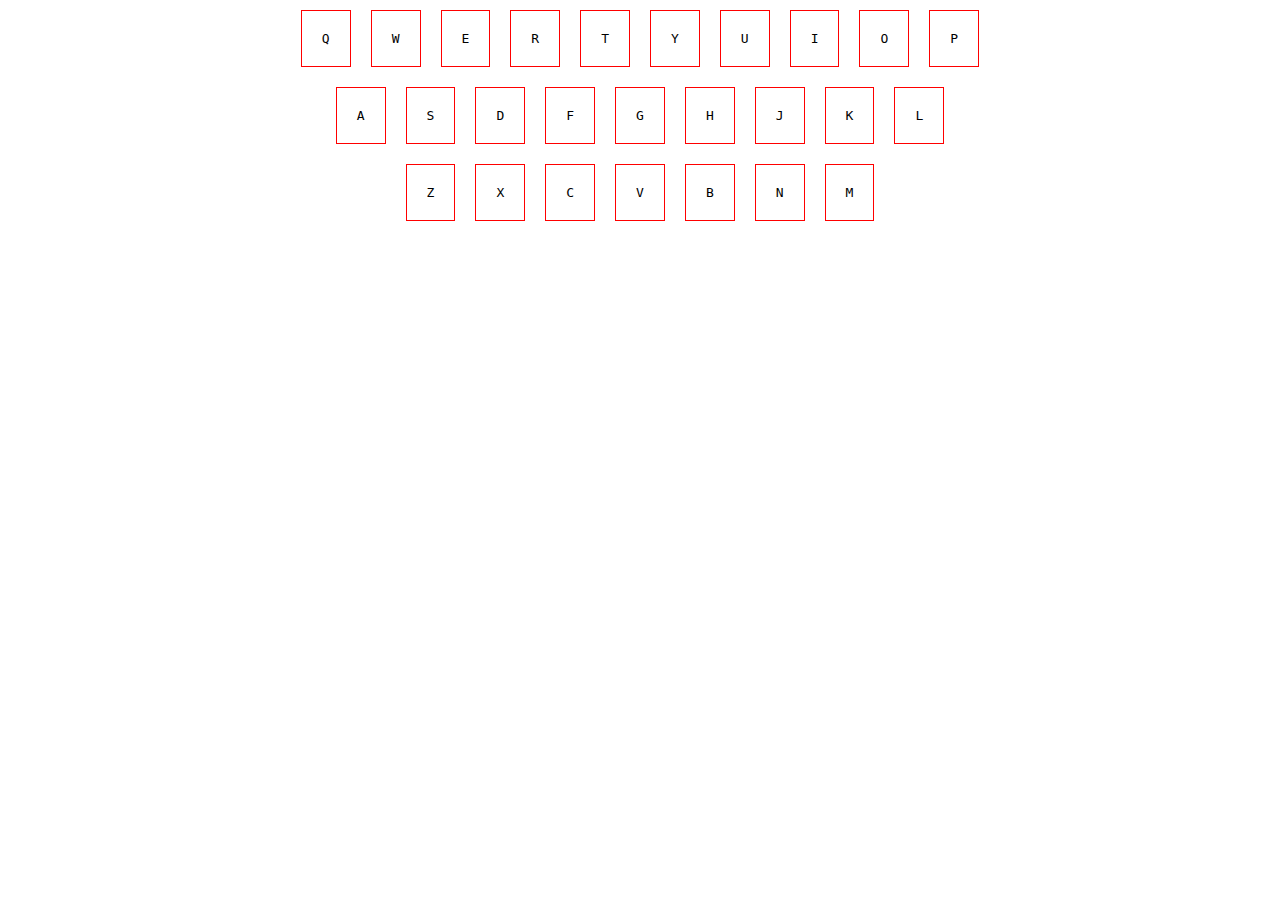
==== 36start/index.html @ 684433cc "20190304" ====
<!DOCTYPE html>
<html lang="en">
<head>
    <meta charset="UTF-8">
    <meta name="viewport" content="width=device-width, initial-scale=1.0">
    <meta http-equiv="X-UA-Compatible" content="ie=edge">
    <link rel="stylesheet" href="./a.css">
    <title>Document</title>
</head>
<body>
    <main>
        <div id="mainxxx">

        </div>
    </main>
    <footer></footer>
    <script>
        var kes = {
            '0': ['q','w','e','r','t','y','u','i','o','p'],
            '1': ['a','s','d','f','g','h','j','k','l'],
            '2': ['z','x','c','v','b','n','m'],
        }

        var hash = {
            'q':'hrrp://qq.com',
            'w':'weibo.com'
        }

        for (var i=0;i<Object.keys(kes).length;i++){
            divadd = document.createElement('div')
            mainxxx.appendChild(divadd)
            for (var x=0;x<kes[i].length;x++){
                kbdadd = document.createElement('kbd')
                kbdadd.innerText=kes[i][x]
                divadd.appendChild(kbdadd)
            }
        }
    </script>
</body>
</html>
---- 36start/a.css ----
* {
    margin: 0;
    padding: 0;
}
a {
    text-decoration: none;
}

kbd {
    border: 1px solid red;
    display: inline-block;
    padding: 20px;
    text-transform: uppercase;
    margin: 10px;
    
}

main {
    text-align: center
}
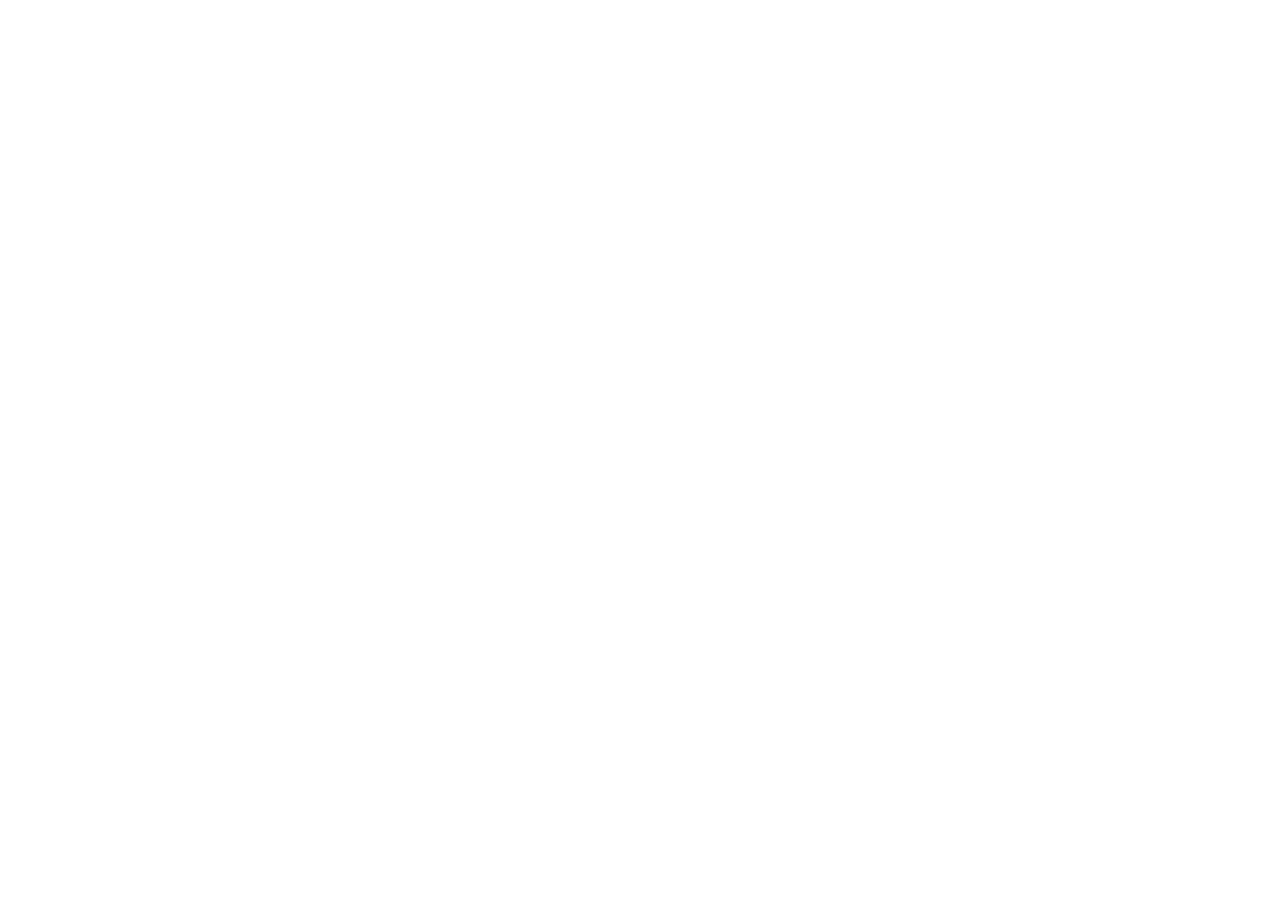
==== commit a9c7539c: "20190305" ====
--- a/36start/index.html
+++ b/36start/index.html
@@ -20,10 +20,14 @@
             '1': ['a','s','d','f','g','h','j','k','l'],
             '2': ['z','x','c','v','b','n','m'],
         }
-
         var hash = {
-            'q':'hrrp://qq.com',
+            'q':'qq.com',
             'w':'weibo.com'
+        }
+        // 判断浏览器localstorage里面是否有历史数据，如果有就覆盖
+        var localStoragehash = JSON.parse(localStorage.getItem('newhash')||'')
+        if (localStoragehash) {
+            hash = localStoragehash
         }
 
         for (var i=0;i<Object.keys(kes).length;i++){
@@ -32,9 +36,32 @@
             for (var x=0;x<kes[i].length;x++){
                 kbdadd = document.createElement('kbd')
                 kbdadd.innerText=kes[i][x]
+                
+                buttonadd = document.createElement('button')
+                buttonadd.innerText='E'
+                buttonadd.id = kes[i][x]
+                buttonadd.onclick = function(xxx){
+                    console.log(xxx.target.id)
+                    var oldkey = xxx.target.id
+                    newkey = prompt('请输入网址')
+                    hash[oldkey] = newkey
+                    // 如果hash有变化，就存在localstorage里面
+                    localStorage.setItem('newhash',JSON.stringify(hash))
+
+                }
+                kbdadd.appendChild(buttonadd)
                 divadd.appendChild(kbdadd)
             }
         }
+      //监听键盘事件
+      document.onkeypress = function(input){
+        console.log(input['key'])
+        var key = input['key']
+        var website = hash[key]
+        console.log(website)
+        //location.href = 'http://'+ website
+        window.open('http://'+ website,'_blank')
+      }
     </script>
 </body>
 </html>--- a/36start/a.css
+++ b/36start/a.css
@@ -12,9 +12,19 @@
     padding: 20px;
     text-transform: uppercase;
     margin: 10px;
-    
+    position:relative;
 }
 
+kbd > button {
+  position:absolute;
+  left:0;
+  top:0;
+  display:none;
+}
+
+kbd:hover > button{
+  display: inline-block
+}
 main {
     text-align: center
 }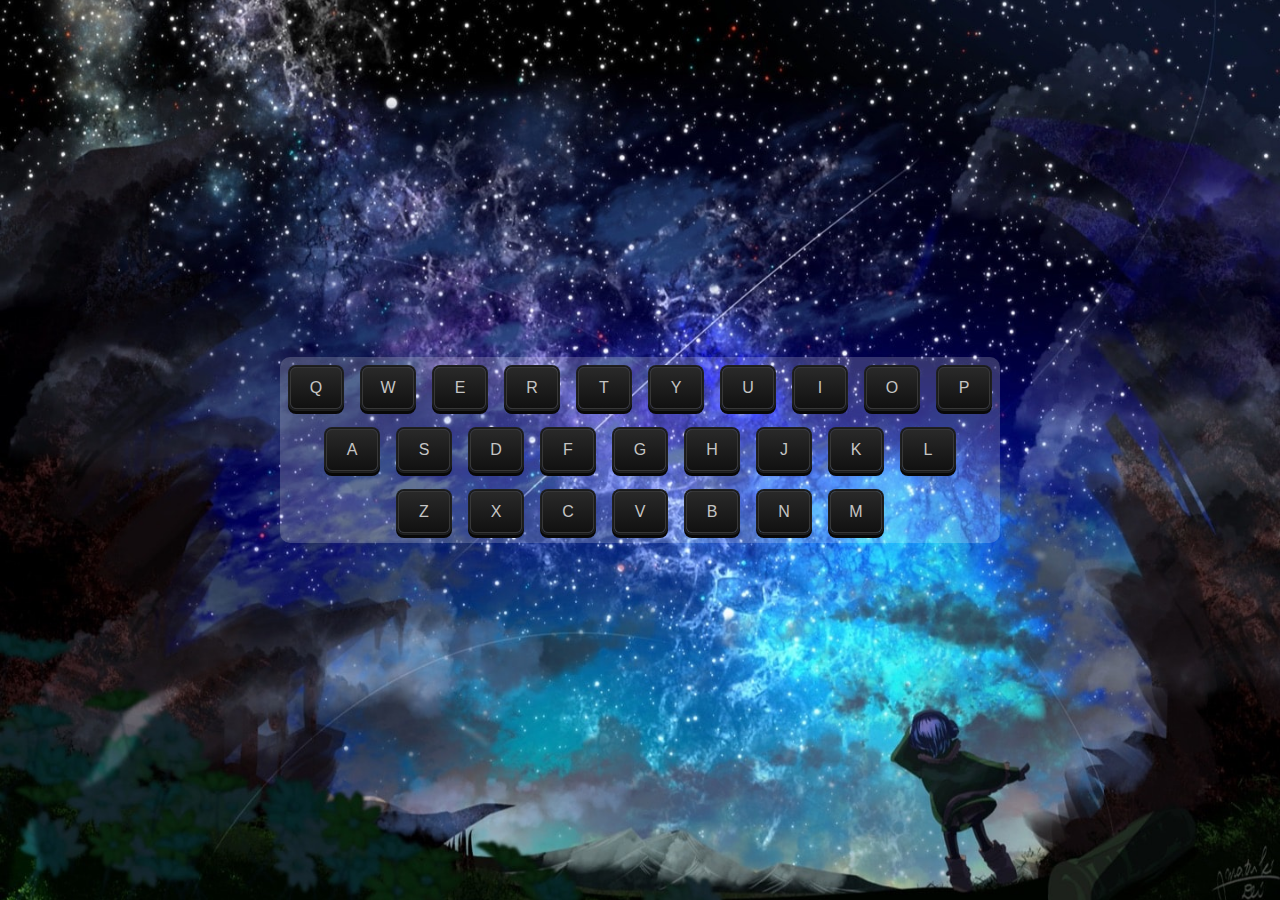
==== commit 846b7520: "20190306" ====
--- a/36start/index.html
+++ b/36start/index.html
@@ -1,5 +1,6 @@
 <!DOCTYPE html>
 <html lang="en">
+
 <head>
     <meta charset="UTF-8">
     <meta name="viewport" content="width=device-width, initial-scale=1.0">
@@ -7,6 +8,7 @@
     <link rel="stylesheet" href="./a.css">
     <title>Document</title>
 </head>
+
 <body>
     <main>
         <div id="mainxxx">
@@ -16,52 +18,55 @@
     <footer></footer>
     <script>
         var kes = {
-            '0': ['q','w','e','r','t','y','u','i','o','p'],
-            '1': ['a','s','d','f','g','h','j','k','l'],
-            '2': ['z','x','c','v','b','n','m'],
+            '0': ['q', 'w', 'e', 'r', 't', 'y', 'u', 'i', 'o', 'p'],
+            '1': ['a', 's', 'd', 'f', 'g', 'h', 'j', 'k', 'l'],
+            '2': ['z', 'x', 'c', 'v', 'b', 'n', 'm'],
         }
         var hash = {
-            'q':'qq.com',
-            'w':'weibo.com'
+            'q': 'www.qq.com',
+            'w': 'weibo.com'
         }
         // 判断浏览器localstorage里面是否有历史数据，如果有就覆盖
-        var localStoragehash = JSON.parse(localStorage.getItem('newhash')||'')
+        var localStoragehash = JSON.parse(localStorage.getItem('newhash') || 'null')
         if (localStoragehash) {
             hash = localStoragehash
         }
-
-        for (var i=0;i<Object.keys(kes).length;i++){
+        for (var i = 0; i < Object.keys(kes).length; i++) {
             divadd = document.createElement('div')
             mainxxx.appendChild(divadd)
-            for (var x=0;x<kes[i].length;x++){
+            for (var x = 0; x < kes[i].length; x++) {
                 kbdadd = document.createElement('kbd')
-                kbdadd.innerText=kes[i][x]
-                
+                kbdadd.innerText = kes[i][x]
+
                 buttonadd = document.createElement('button')
-                buttonadd.innerText='E'
+                buttonadd.innerText = 'E'
                 buttonadd.id = kes[i][x]
-                buttonadd.onclick = function(xxx){
+                buttonadd.onclick = function (xxx) {
                     console.log(xxx.target.id)
                     var oldkey = xxx.target.id
                     newkey = prompt('请输入网址')
                     hash[oldkey] = newkey
                     // 如果hash有变化，就存在localstorage里面
-                    localStorage.setItem('newhash',JSON.stringify(hash))
+                    localStorage.setItem('newhash', JSON.stringify(hash))
+                }
 
-                }
+                img = document.createElement('img')
+                img.src = 'http://'+ hash[kes[i][x]] + '/favicon.ico'
                 kbdadd.appendChild(buttonadd)
+                kbdadd.appendChild(img)
                 divadd.appendChild(kbdadd)
             }
         }
-      //监听键盘事件
-      document.onkeypress = function(input){
-        console.log(input['key'])
-        var key = input['key']
-        var website = hash[key]
-        console.log(website)
-        //location.href = 'http://'+ website
-        window.open('http://'+ website,'_blank')
-      }
+        //监听键盘事件
+        document.onkeypress = function (input) {
+            console.log(input['key'])
+            var key = input['key']
+            var website = hash[key]
+            console.log(website)
+            //location.href = 'http://'+ website
+            window.open('http://' + website, '_blank')
+        }
     </script>
 </body>
+
 </html>--- a/36start/a.css
+++ b/36start/a.css
@@ -2,29 +2,64 @@
     margin: 0;
     padding: 0;
 }
+
 a {
     text-decoration: none;
 }
 
+
 kbd {
     border: 1px solid red;
     display: inline-block;
-    padding: 20px;
+    height: 40px;
+    width: 50px;
     text-transform: uppercase;
     margin: 10px;
-    position:relative;
+    position: relative;
+    background: linear-gradient(to bottom, #292929 0%, #111111 100%);
+    border: 1px solid #373737;
+    color: #c5c5c5;
+    border-radius: 6px;
+    box-shadow: 0 0 0 1px #1A1B1C, 0 0 0 2px #1F2020, 0 3px 0 2px #080808;
+    font-family: Helvetica;
+    display: inline-flex;
+    align-items: center;
+    justify-content: center
 }
 
-kbd > button {
-  position:absolute;
-  left:0;
-  top:0;
-  display:none;
+kbd>button {
+    position: absolute;
+    left: 0;
+    top: 0;
+    display: none;
 }
 
-kbd:hover > button{
-  display: inline-block
+kbd:hover>button {
+    display: inline-block
 }
+
 main {
-    text-align: center
+    text-align: center;
+    display: flex;
+    align-items: center;
+    justify-content: center;
+    height: 100vh;
+}
+
+body {
+    background: black url(./wall.jpg) no-repeat center center;
+    background-size: cover
+}
+
+#mainxxx {
+    background: rgba(255, 255, 255,0.2);
+    border-radius: 10px;
+}
+
+kbd img {
+    width: 16px;
+    height: 16px;
+    position: absolute;
+    right: 0;
+    bottom: 0;
 }